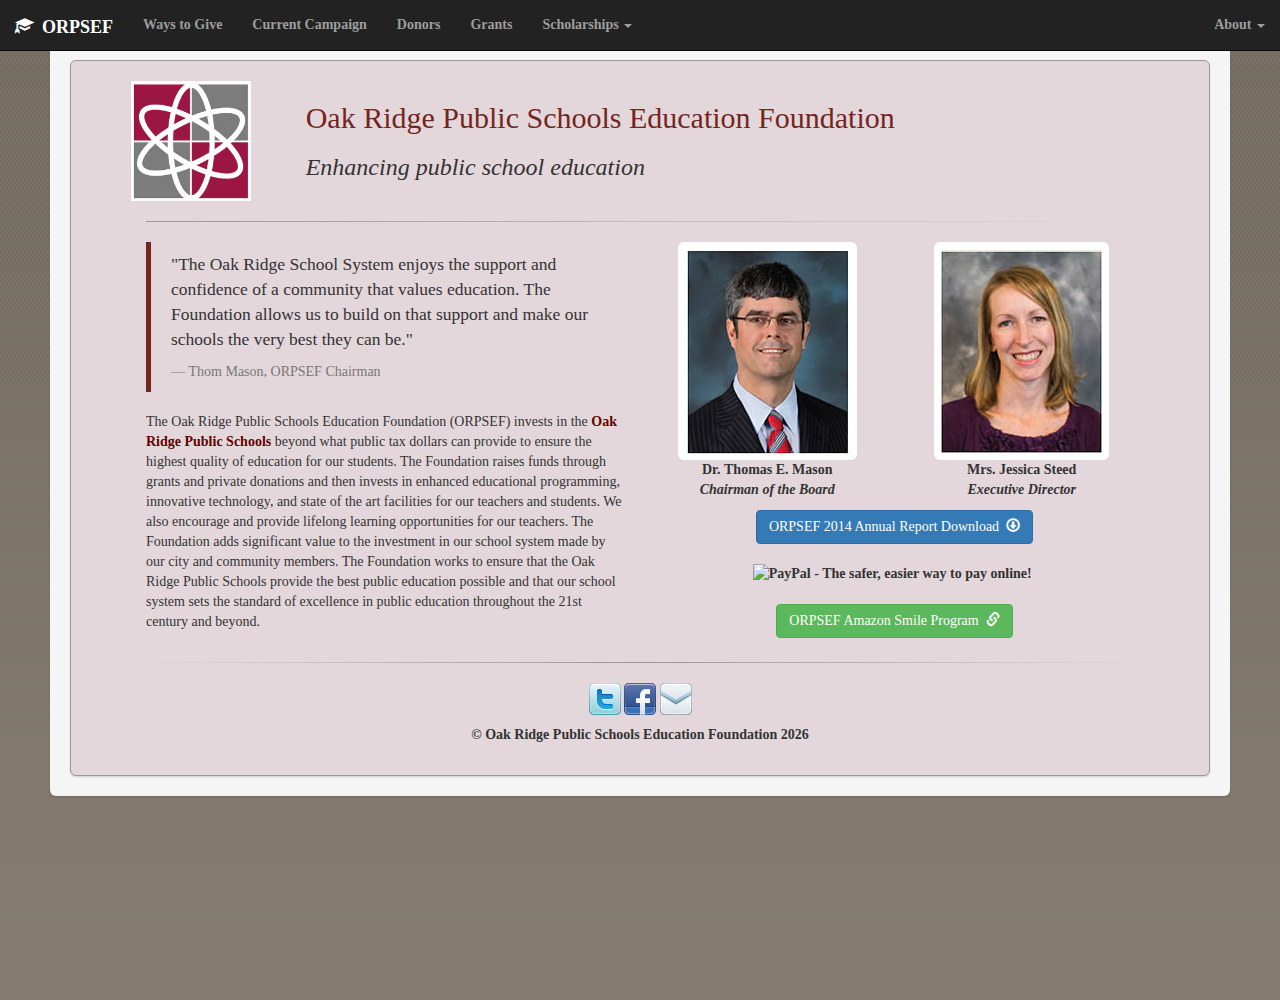
==== index.html @ 26414b1a "Another round of changes" ====
<!DOCTYPE html>
<html lang="en">
  <head>
    <meta charset="utf-8">
    <title>Welcome to ORPSEF.org</title>
    <meta name="viewport" content="width=device-width, initial-scale=1.0">
    <meta name="description" content="Oak Ridge Public Schools Education Foundation Website">
    <meta name="author" content="Chad A. Steed">

    <!-- Le styles -->
    <link href="./css/bootstrap.css" rel="stylesheet">
    <link href="./css/csteed.css" rel="stylesheet">
    <style type="text/css">
      body {
        padding-top: 40px;
        min-height: 1000px;
        /*padding-bottom: 40px;*/
      }
    </style>
    <!--<link href="./css/bootstrap-responsive.css" rel="stylesheet">-->

    <!-- Le HTML5 shim, for IE6-8 support of HTML5 elements -->
    <!--[if lt IE 9]>
      <script src="http://html5shim.googlecode.com/svn/trunk/html5.js"></script>
    <![endif]-->

    <!-- Le fav and touch icons -->
    <link rel="shortcut icon" href="./favicon.ico">
  </head>

  <body>

    <!-- Fixed navbar -->
    <nav class="navbar navbar-inverse navbar-fixed-top">
      <div class="container-fluid">
        <div class="navbar-header active">
          <button type="button" class="navbar-toggle collapsed" data-toggle="collapse" data-target="#navbar">
            <span class="sr-only">Toggle navigation</span>
            <span class="icon-bar"></span>
            <span class="icon-bar"></span>
            <span class="icon-bar"></span>
          </button>
          <a class="navbar-brand" href="./index.html"><span class="glyphicon glyphicon-education" aria-hidden="true"></span>&nbsp;&nbsp;ORPSEF</a>
        </div>

        <div id="navbar" class="navbar-collapse collapse" >
          <ul class="nav navbar-nav">
            <li><a href="./giving.html">Ways to Give</a></li>
            <li><a href="./campaign.html">Current Campaign</a></li>
            <li><a href="./donors.html">Donors</a></li>
            <li><a href="./grants.html">Grants</a></li>
            <li class="dropdown">
              <a href="#" class="dropdown-toggle" data-toggle="dropdown" role="button" aria-expanded="false">Scholarships <span class="caret"></span></a>
              <ul class="dropdown-menu" role="menu">
                <li><a href="./lawler_scholarship.html">Lawler Scholarship</a></li>
                <li><a href="./myrick_scholarship.html">Myrick Scholarship</a></li>
              </ul>
            </li>
          </ul>
          <ul class="nav navbar-nav navbar-right">
            <li class="dropdown">
              <a href="#" class="dropdown-toggle" data-toggle="dropdown" role="button" aria-expanded="false">About <span class="caret"></span></a>
              <ul class="dropdown-menu" role="menu">
                <li><a href="./board.html">Board of Directors</a></li>
                <li><a href="./mission.html">Our Mission</a></li>
                <li><a href="./history.html">Our History</a></li>
                <li><a href="./contact.html">Contact Us</a></li>
              </ul>
            </li>
          </ul>
        </div><!--/.nav-collapse -->
      </div>
    </nav>

    <div class="container">
      <div class="content">

      <!-- Main hero unit for a primary marketing message or call to action -->
      <div class="hero-unit" style = "background-color: #E4D7DB;">
        <div class="row">
          <div class="col-md-12">
            <div class="row">
              <div class="col-md-2">
                <img src="img/orpsef-logo2.png" width=120>
              </div>
              <div class="col-md-10">
                <h2>Oak Ridge Public Schools Education Foundation</h2>
                <h3><i>Enhancing public school education</i></h3>
              </div>
          </div>
          <div class="col-md-12">
            <hr class="soften">
          </div>
          <div class="col-md-6">
            <blockquote>
              <p>"The Oak Ridge School System enjoys the support and confidence of 
                a community that values education. The Foundation allows us to 
                build on that support and make our schools the very best they can be."</p>
              <footer>Thom Mason, ORPSEF Chairman</footer>
            </blockquote>

            <p>The Oak Ridge Public Schools Education Foundation (ORPSEF)
            invests in the <a href="http://www.ortn.edu/" target="_blank">Oak Ridge Public Schools</a> beyond what public tax dollars 
            can provide to ensure the highest quality of education for our students.  
            The Foundation raises funds 
            through grants and private donations and then invests in enhanced 
            educational programming, innovative technology, and state of the art facilities 
            for our teachers and students. We also encourage and provide lifelong 
            learning opportunities for our teachers. The Foundation adds significant 
            value to the investment in our school system made by our city and community 
            members.  The Foundation works to ensure that the Oak Ridge Public Schools 
            provide the best public education possible and that our school system 
            sets the standard of excellence in public 
            education throughout the 21st century and beyond.</p>
          </div>

          <div class="col-md-6">
            <div class="row">
              <div class="col-md-6">  
                <center>
                  <img class="img-rounded" src="img/ThomMason.jpg" alt="Dr. Thom Mason"/>
                  <div class="caption">
                    <p><strong>Dr.&nbsp;Thomas E.&nbsp;Mason</stong><br>
                    <i>Chairman of the Board</i>
                  </div>
                </center>
              </div>
              <div class="col-md-6">  
                <center>
                  <img class="img-rounded" src="img/JessicaSteed.jpg" alt="Mrs. Jessica Steed"/>
                  <div class="caption">
                    <p><strong>Mrs.&nbsp;Jessica Steed</stong><br>
                    <i>Executive Director</i>
                  </div>
                </center>
              </div>
            </div>
             
            <center> 
            <a href="./files/ORPSEF-Annual-Report-2014.pdf"><button type="button" class="btn btn-primary btn-large">ORPSEF 2014 Annual Report Download&nbsp;&nbsp;<span class="glyphicon glyphicon-download" aria-hidden="true"></span></button></a>

            <br><br>
            
            <form action="https://www.paypal.com/cgi-bin/webscr" method="post" target="_top">
            <input type="hidden" name="cmd" value="_s-xclick">
            <input type="hidden" name="hosted_button_id" value="KU9J97FRNHPN8">
            <input type="image" src="https://www.paypalobjects.com/en_US/i/btn/btn_donateCC_LG.gif" border="0" name="submit" alt="PayPal - The safer, easier way to pay online!">
            <img alt="" border="0" src="https://www.paypalobjects.com/en_US/i/scr/pixel.gif" width="1" height="1">
            </form>

            <br>

            <a href="http://smile.amazon.com/ch/62-1809810"><button type="button" class="btn btn-success btn-large">ORPSEF Amazon Smile Program&nbsp;&nbsp;<span class="glyphicon glyphicon-link" aria-hidden="true"></span></button></a>

            </center>
          </div>
        </div>
      </div>

      <hr class="soften-center"/>

      <footer>
        <center>
        <p>
            <a href="http://www.twitter.com/orpsef"><img title="Twitter" alt="Twitter" src="img/twitter.png"/></a></li>
            <a href="http://www.facebook.com/ORPSEF"><img title="Facebook" alt="Facebook" src="img/facebook.png"/></a></li>
            <a href="mailto:jessica.steed@orau.org"><img title="Email" alt="Email" src="img/email.png"/></a></li>
          </p>
        <p>
          &copy; Oak Ridge Public Schools Education Foundation
          <script type="text/javascript">
            document.write(new Date().getFullYear());
          </script>
        </p>
        </center>
      </footer>

      </div> <!-- /content -->
    </div> <!-- /container -->

    <!-- Le javascript
    ================================================== -->
    <!-- Placed at the end of the document so the pages load faster -->
    <script src="https://ajax.googleapis.com/ajax/libs/jquery/1.11.2/jquery.min.js"></script>
    <script src="./js/bootstrap.min.js"></script>
  </body>
</html>
---- css/csteed.css ----
a {
  color: #600;
  font-weight: bold;
}

html, body {
  background-color: #EEE;
  font-family: "Georgia", 'Helvetica Neue';
  background: #847b70 url(../img/bg.gif) repeat-x scroll center top;
}

.container > .content {
  background-color: whiteSmoke;
  /*background-color: #DAD1B9;*/
  padding: 20px;
  margin: 0 -20px;
  -webkit-border-radius: 0 0 6px 6px;
  -moz-border-radius: 0 0 6px 6px;
  border-radius: 0 0 6px 6px;
  -webkit-box-shadow: 0 1px 2px rgba(0,0,0,.15);
  -moz-box-shadow: 0 1px 2px rgba(0,0,0,.15);
  box-shadow: 0 1px 2px rgba(0,0,0,.15);
}

.page-header {
  /*background-color: whiteSmoke;*/
  background-color: rgb(115,38,30);
  padding: 20px 20px 10px;
  margin: -20px -20px 20px;
}

.page-header h1 {
  color: whiteSmoke;
}

.page-header h1 small {
  color: #BBB;
}

.navbar {
  font-family: 'Helvetica Neue';
}

/*.navbar {
  background-color: rgb(70,70,70);
  background-image: none;
  background-repeat: no-repeat;
  filter: none;
  border-color: rgb(50,50,50);
}
*/
/*.navbar a {
  color: blue;
}
*/
/*.navbar-fixed-top .brand {
  padding-right: 0;
  padding-left: 0;
  margin-left: 20px;
  float: right;
  font-weight: bold;
  color: #000;
  text-shadow: 0 1px 0 rgba(255,255,255,.1), 0 0 30px rgba(255,255,255,.125);
  -webkit-transition: all .2s linear;
     -moz-transition: all .2s linear;
          transition: all .2s linear;
}
.navbar-fixed-top .brand:hover {
  text-decoration: none;
}*/

/* Faded out hr */
hr.soften {
  height: 1px;
  /*margin: 54px 0;*/
  background-image: -webkit-linear-gradient(left, rgba(0,0,0,.3), rgba(0,0,0,0));
  background-image:    -moz-linear-gradient(left, rgba(0,0,0,.3), rgba(0,0,0,0));
  background-image:     -ms-linear-gradient(left, rgba(0,0,0,.3), rgba(0,0,0,0));
  background-image:      -o-linear-gradient(left, rgba(0,0,0,.3), rgba(0,0,0,0));
  border: 0;
}

hr.soften-center {
  height: 1px;
  /*margin: 54px 0;*/
  background-image: -webkit-linear-gradient(left, rgba(0,0,0,0), rgba(0,0,0,.3), rgba(0,0,0,0));
  background-image:    -moz-linear-gradient(left, rgba(0,0,0,0), rgba(0,0,0,.3), rgba(0,0,0,0));
  background-image:     -ms-linear-gradient(left, rgba(0,0,0,0), rgba(0,0,0,.3), rgba(0,0,0,0));
  background-image:      -o-linear-gradient(left, rgba(0,0,0,0), rgba(0,0,0,.3), rgba(0,0,0,0));
  border: 0;
}

.hero-unit {
  padding-top: 20px;
  padding-bottom: 20px;
  padding-left: 60px;
  padding-right: 60px;
  /*background-color: rgb(239, 232, 214);*/
  background-color: whiteSmoke;
  border: 1px #999 solid;
  -webkit-border-radius: 6px 6px 6px 6px;
  -moz-border-radius: 6px 6px 6px 6px;
  border-radius: 6px 6px 6px 6px;
  -webkit-box-shadow: 0 1px 2px rgba(0,0,0,.15);
  -moz-box-shadow: 0 1px 2px rgba(0,0,0,.15);
  box-shadow: 0 1px 2px rgba(0,0,0,.15);
}

.hero-unit h1 {
  font-size: 50px;
  font-weight: 400;
  color:  rgb(115,38,30);
}

.hero-unit h2 {
  font-family: "Georgia";
  font-weight: 400;
  /*font-variant: small-caps;*/
  color: rgb(115,38,30);
}

.hero-unit h3 {
  font-family: "Georgia";
}

.right {
  margin-left: 4px;
  float: right;
}

.name {
font-variant: small-caps;
font-size: 1.5em;
margin-top: -1px;
letter-spacing: 0.065em;
}

blockquote {
  border-left-color: rgb(115,38,30);
}

div.footer ul {
   clear: both;
   float: left;
}

div.footer li {
   float: left;
   padding-right: 10px;
}
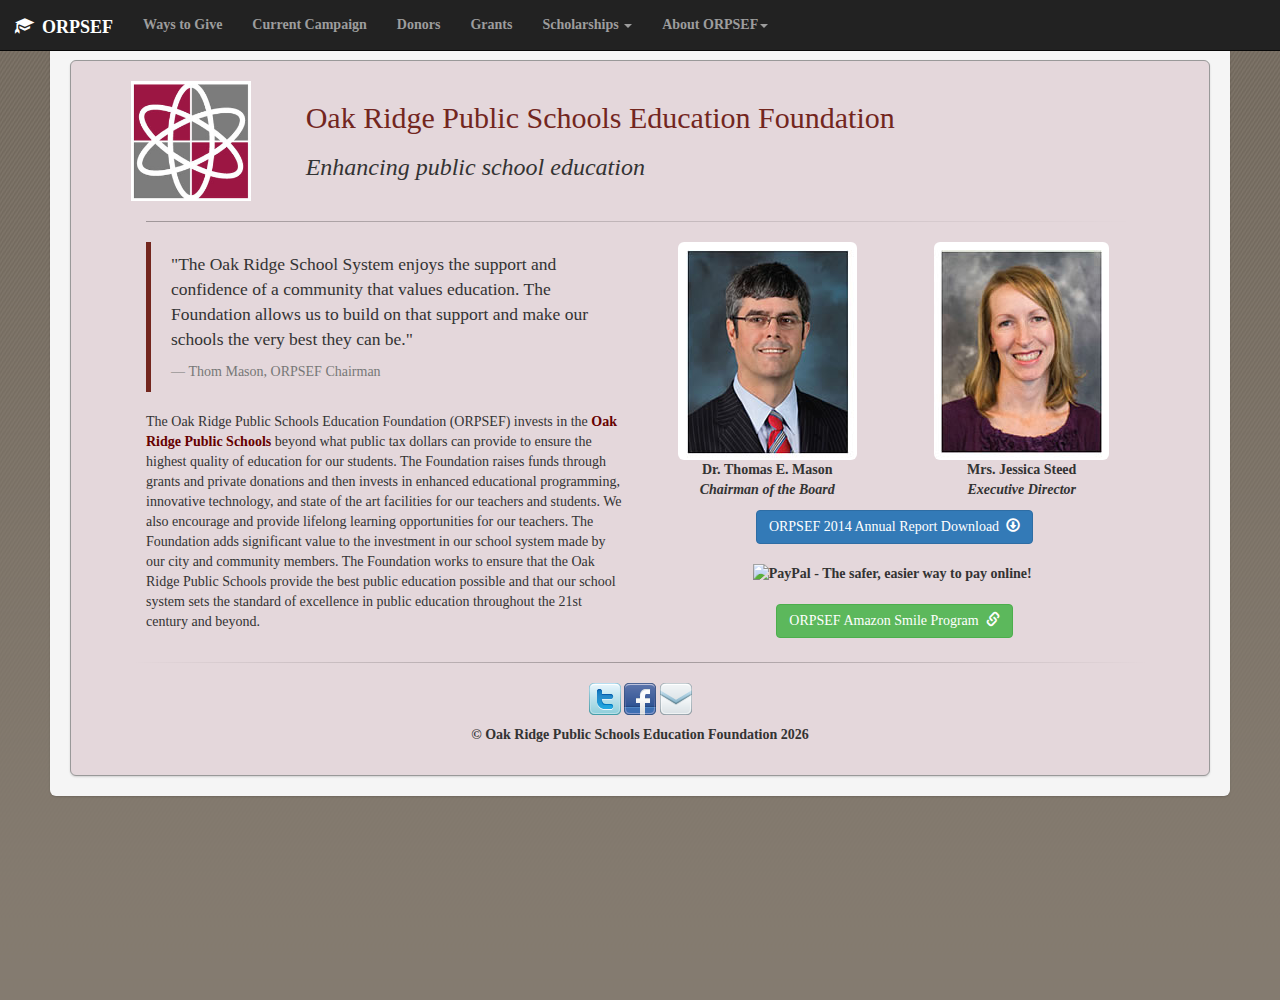
==== commit de401214: "Moved About button on nav bar" ====
--- a/index.html
+++ b/index.html
@@ -57,10 +57,8 @@
                 <li><a href="./myrick_scholarship.html">Myrick Scholarship</a></li>
               </ul>
             </li>
-          </ul>
-          <ul class="nav navbar-nav navbar-right">
             <li class="dropdown">
-              <a href="#" class="dropdown-toggle" data-toggle="dropdown" role="button" aria-expanded="false">About <span class="caret"></span></a>
+              <a href="#" class="dropdown-toggle" data-toggle="dropdown" role="button" aria-expanded="false">About ORPSEF<span class="caret"></span></a>
               <ul class="dropdown-menu" role="menu">
                 <li><a href="./board.html">Board of Directors</a></li>
                 <li><a href="./mission.html">Our Mission</a></li>
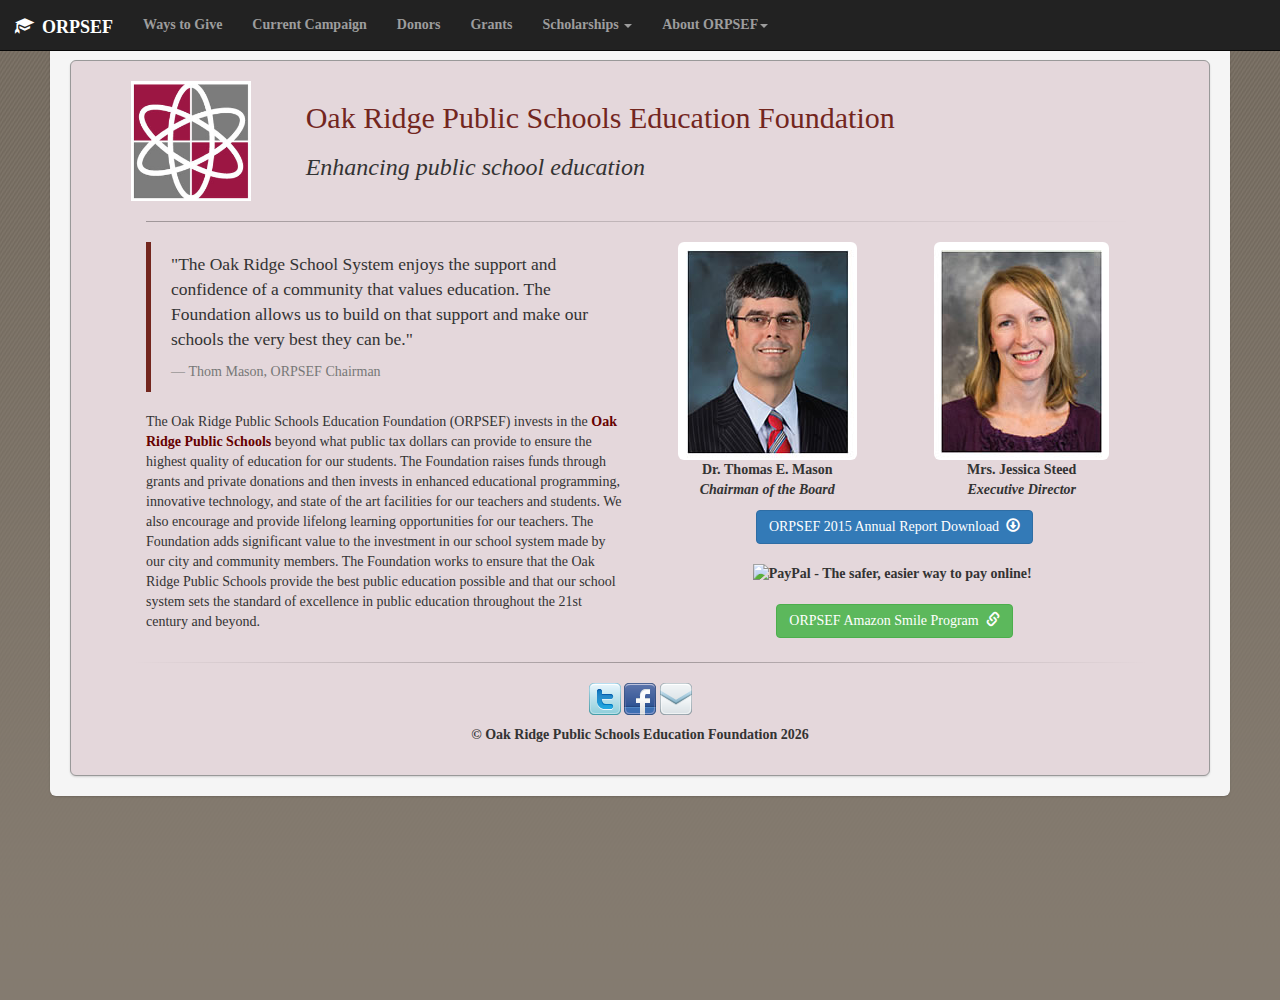
==== commit eb9a2e0f: "Added 2015 annual report; updated board of directors" ====
--- a/index.html
+++ b/index.html
@@ -92,30 +92,30 @@
           </div>
           <div class="col-md-6">
             <blockquote>
-              <p>"The Oak Ridge School System enjoys the support and confidence of 
-                a community that values education. The Foundation allows us to 
+              <p>"The Oak Ridge School System enjoys the support and confidence of
+                a community that values education. The Foundation allows us to
                 build on that support and make our schools the very best they can be."</p>
               <footer>Thom Mason, ORPSEF Chairman</footer>
             </blockquote>
 
             <p>The Oak Ridge Public Schools Education Foundation (ORPSEF)
-            invests in the <a href="http://www.ortn.edu/" target="_blank">Oak Ridge Public Schools</a> beyond what public tax dollars 
-            can provide to ensure the highest quality of education for our students.  
-            The Foundation raises funds 
-            through grants and private donations and then invests in enhanced 
-            educational programming, innovative technology, and state of the art facilities 
-            for our teachers and students. We also encourage and provide lifelong 
-            learning opportunities for our teachers. The Foundation adds significant 
-            value to the investment in our school system made by our city and community 
-            members.  The Foundation works to ensure that the Oak Ridge Public Schools 
-            provide the best public education possible and that our school system 
-            sets the standard of excellence in public 
+            invests in the <a href="http://www.ortn.edu/" target="_blank">Oak Ridge Public Schools</a> beyond what public tax dollars
+            can provide to ensure the highest quality of education for our students.
+            The Foundation raises funds
+            through grants and private donations and then invests in enhanced
+            educational programming, innovative technology, and state of the art facilities
+            for our teachers and students. We also encourage and provide lifelong
+            learning opportunities for our teachers. The Foundation adds significant
+            value to the investment in our school system made by our city and community
+            members.  The Foundation works to ensure that the Oak Ridge Public Schools
+            provide the best public education possible and that our school system
+            sets the standard of excellence in public
             education throughout the 21st century and beyond.</p>
           </div>
 
           <div class="col-md-6">
             <div class="row">
-              <div class="col-md-6">  
+              <div class="col-md-6">
                 <center>
                   <img class="img-rounded" src="img/ThomMason.jpg" alt="Dr. Thom Mason"/>
                   <div class="caption">
@@ -124,7 +124,7 @@
                   </div>
                 </center>
               </div>
-              <div class="col-md-6">  
+              <div class="col-md-6">
                 <center>
                   <img class="img-rounded" src="img/JessicaSteed.jpg" alt="Mrs. Jessica Steed"/>
                   <div class="caption">
@@ -134,12 +134,12 @@
                 </center>
               </div>
             </div>
-             
-            <center> 
-            <a href="./files/ORPSEF-Annual-Report-2014.pdf"><button type="button" class="btn btn-primary btn-large">ORPSEF 2014 Annual Report Download&nbsp;&nbsp;<span class="glyphicon glyphicon-download" aria-hidden="true"></span></button></a>
+
+            <center>
+            <a href="./files/ORPSEF-Annual-Report-2015.pdf"><button type="button" class="btn btn-primary btn-large">ORPSEF 2015 Annual Report Download&nbsp;&nbsp;<span class="glyphicon glyphicon-download" aria-hidden="true"></span></button></a>
 
             <br><br>
-            
+
             <form action="https://www.paypal.com/cgi-bin/webscr" method="post" target="_top">
             <input type="hidden" name="cmd" value="_s-xclick">
             <input type="hidden" name="hosted_button_id" value="KU9J97FRNHPN8">
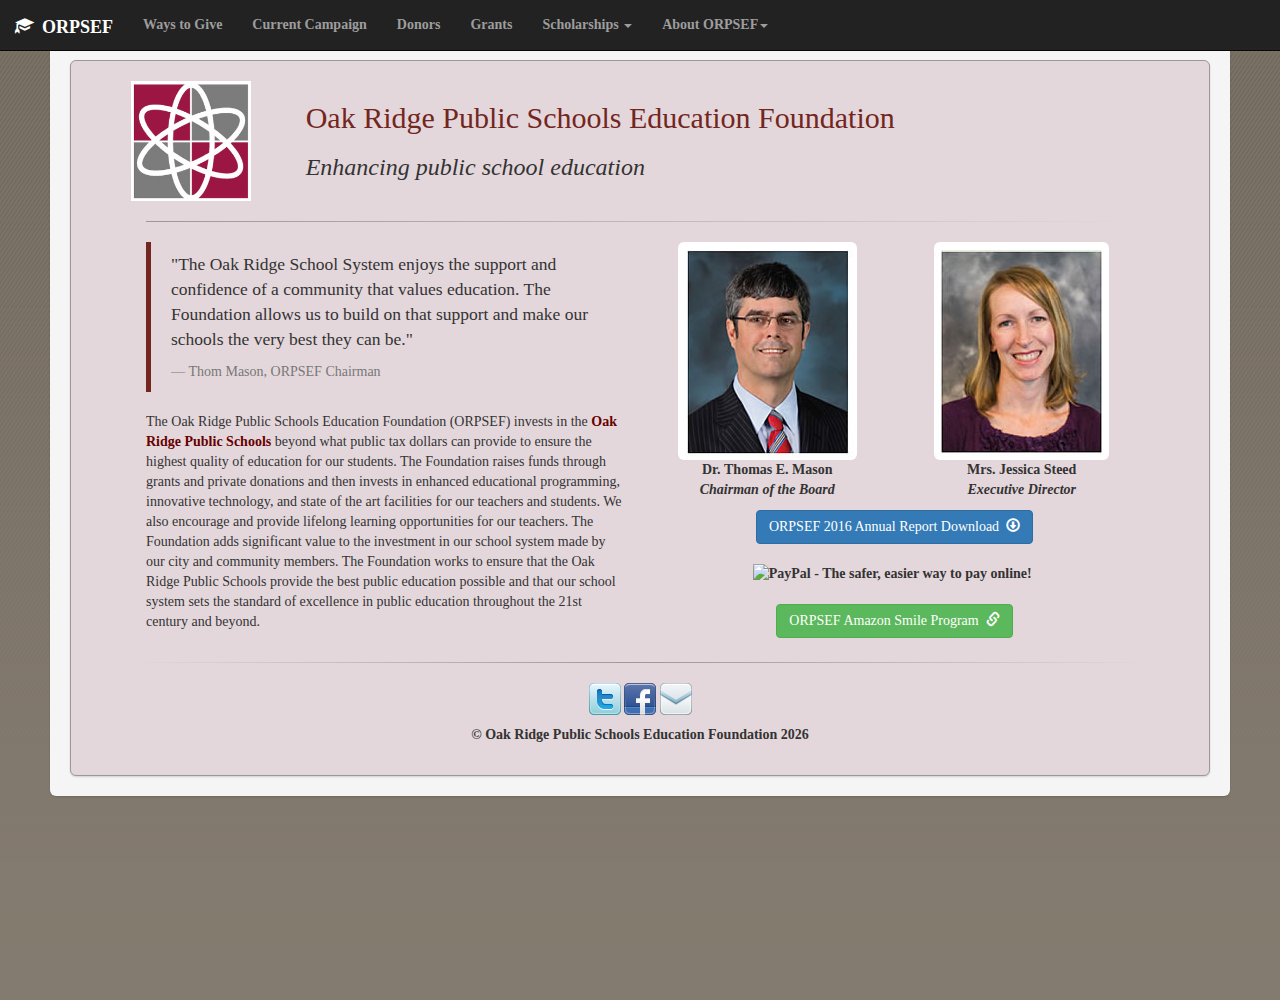
==== commit 6dd08242: "Added new Annual report for 2016 and updated links" ====
--- a/index.html
+++ b/index.html
@@ -136,7 +136,7 @@
             </div>
 
             <center>
-            <a href="./files/ORPSEF-Annual-Report-2015.pdf"><button type="button" class="btn btn-primary btn-large">ORPSEF 2015 Annual Report Download&nbsp;&nbsp;<span class="glyphicon glyphicon-download" aria-hidden="true"></span></button></a>
+            <a href="./files/ORPSEF-Annual-Report-2016.pdf"><button type="button" class="btn btn-primary btn-large">ORPSEF 2016 Annual Report Download&nbsp;&nbsp;<span class="glyphicon glyphicon-download" aria-hidden="true"></span></button></a>
 
             <br><br>
 
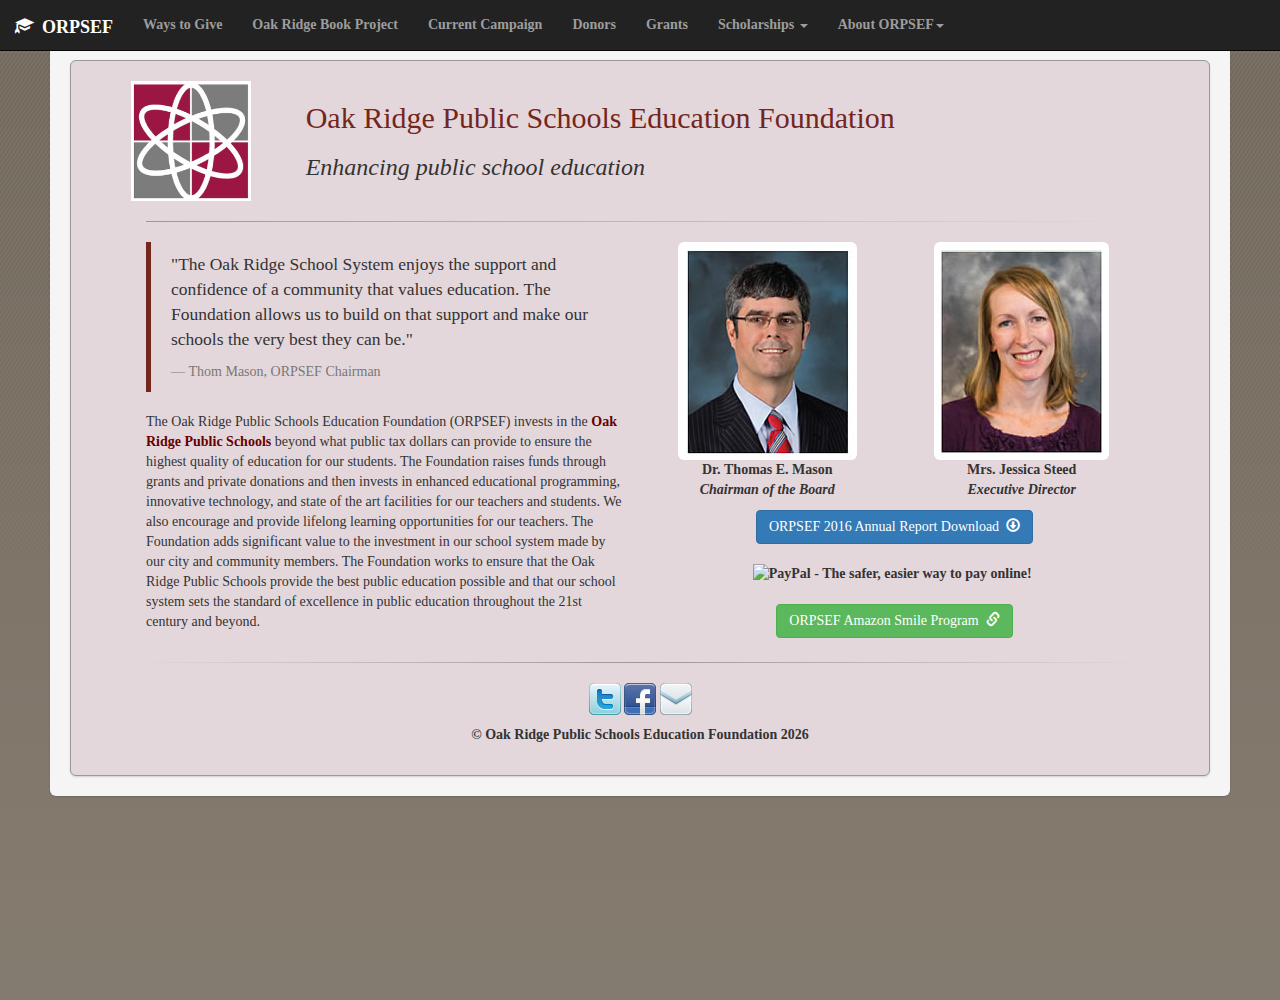
==== commit c8ddc6b0: "Added book project page" ====
--- a/index.html
+++ b/index.html
@@ -47,6 +47,7 @@
         <div id="navbar" class="navbar-collapse collapse" >
           <ul class="nav navbar-nav">
             <li><a href="./giving.html">Ways to Give</a></li>
+            <li><a href="./book.html">Oak Ridge Book Project</a></li>
             <li><a href="./campaign.html">Current Campaign</a></li>
             <li><a href="./donors.html">Donors</a></li>
             <li><a href="./grants.html">Grants</a></li>
@@ -163,7 +164,7 @@
         <p>
             <a href="http://www.twitter.com/orpsef"><img title="Twitter" alt="Twitter" src="img/twitter.png"/></a></li>
             <a href="http://www.facebook.com/ORPSEF"><img title="Facebook" alt="Facebook" src="img/facebook.png"/></a></li>
-            <a href="mailto:jessica.steed@orau.org"><img title="Email" alt="Email" src="img/email.png"/></a></li>
+            <a href="mailto:jessica.steed@orpsef.org"><img title="Email" alt="Email" src="img/email.png"/></a></li>
           </p>
         <p>
           &copy; Oak Ridge Public Schools Education Foundation
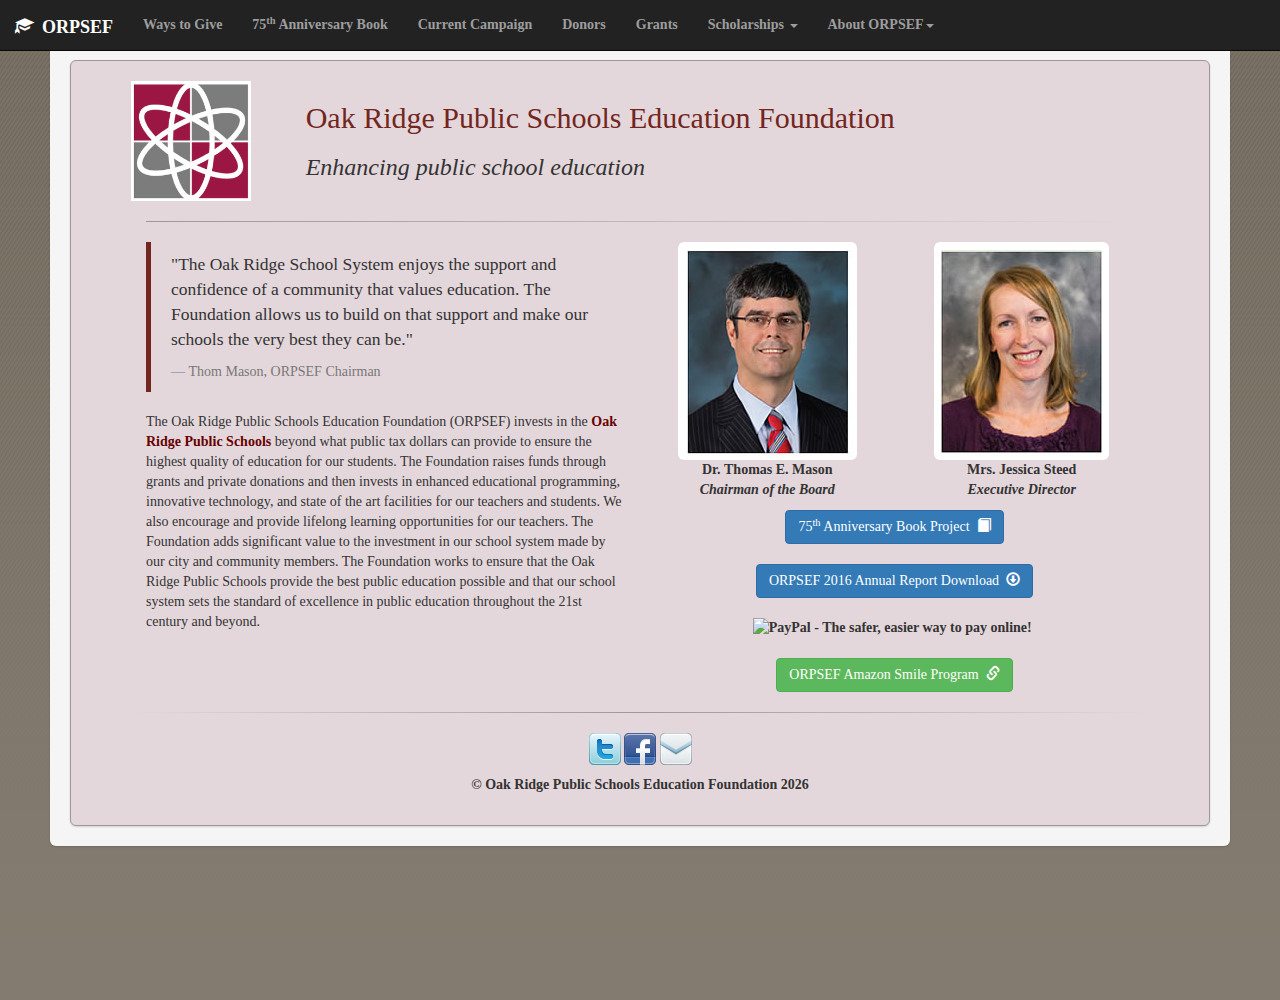
==== commit 32dee8f4: "Changed book page navigation button title; Added button on index.html to book project" ====
--- a/index.html
+++ b/index.html
@@ -47,7 +47,7 @@
         <div id="navbar" class="navbar-collapse collapse" >
           <ul class="nav navbar-nav">
             <li><a href="./giving.html">Ways to Give</a></li>
-            <li><a href="./book.html">Oak Ridge Book Project</a></li>
+            <li><a href="./book.html">75<sup>th</sup> Anniversary Book</a></li>
             <li><a href="./campaign.html">Current Campaign</a></li>
             <li><a href="./donors.html">Donors</a></li>
             <li><a href="./grants.html">Grants</a></li>
@@ -137,6 +137,10 @@
             </div>
 
             <center>
+            <a href="./book.html"><button type="button" class="btn btn-primary btn-large">75<sup>th</sup> Anniversary Book Project&nbsp;&nbsp;<span class="glyphicon glyphicon-book" aria-hidden="true"></span></button></a>
+
+            <br><br>
+
             <a href="./files/ORPSEF-Annual-Report-2016.pdf"><button type="button" class="btn btn-primary btn-large">ORPSEF 2016 Annual Report Download&nbsp;&nbsp;<span class="glyphicon glyphicon-download" aria-hidden="true"></span></button></a>
 
             <br><br>
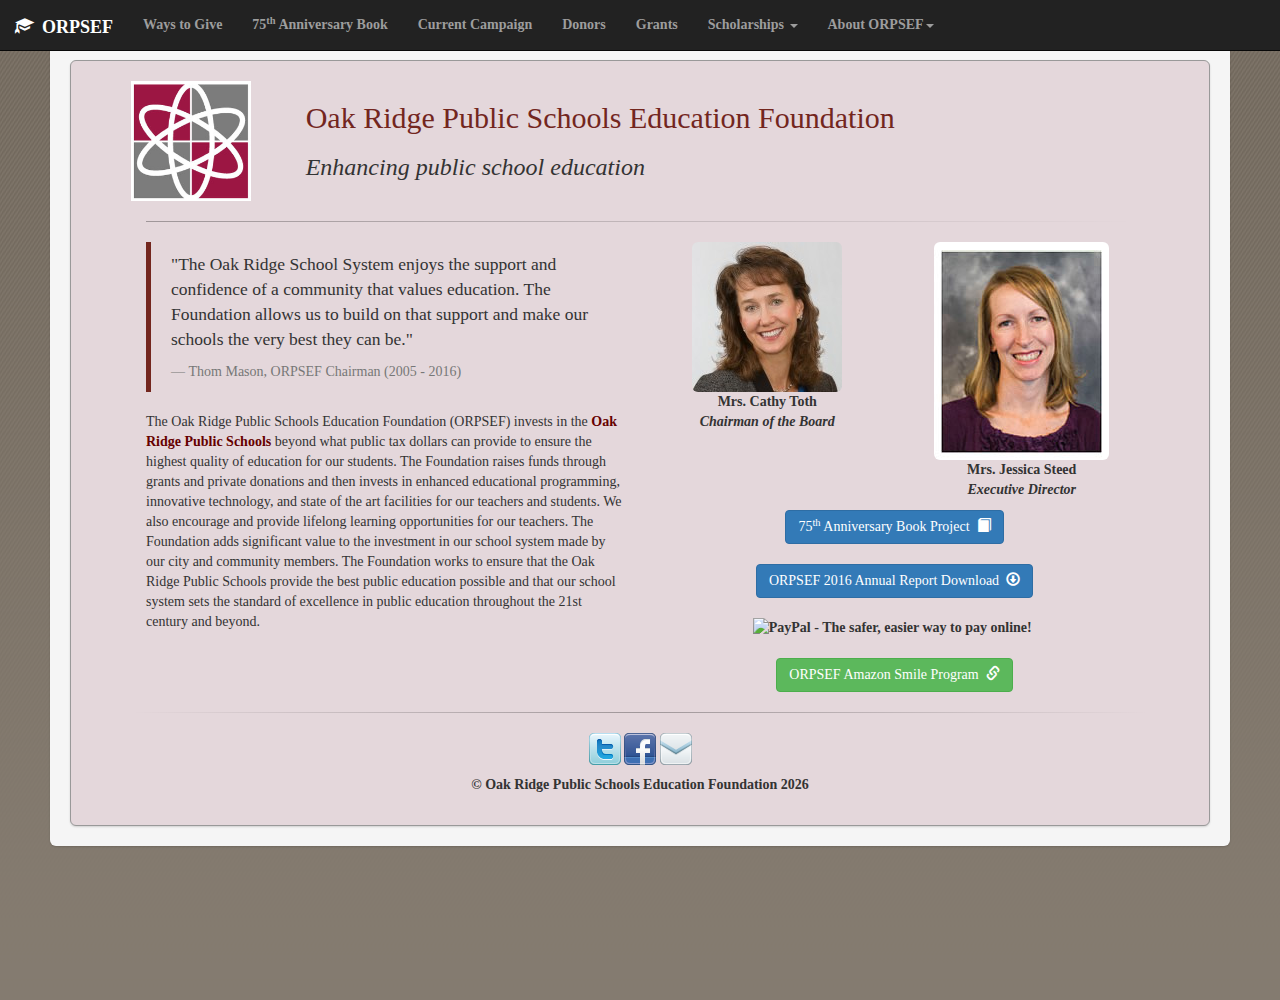
==== commit 3bef4c42: "Several updates for 2017" ====
--- a/index.html
+++ b/index.html
@@ -96,7 +96,7 @@
               <p>"The Oak Ridge School System enjoys the support and confidence of
                 a community that values education. The Foundation allows us to
                 build on that support and make our schools the very best they can be."</p>
-              <footer>Thom Mason, ORPSEF Chairman</footer>
+              <footer>Thom Mason, ORPSEF Chairman (2005 - 2016)</footer>
             </blockquote>
 
             <p>The Oak Ridge Public Schools Education Foundation (ORPSEF)
@@ -118,9 +118,9 @@
             <div class="row">
               <div class="col-md-6">
                 <center>
-                  <img class="img-rounded" src="img/ThomMason.jpg" alt="Dr. Thom Mason"/>
+                  <img class="img-rounded" src="img/CathyToth.jpg" alt="Mrs. Cathy Toth"/>
                   <div class="caption">
-                    <p><strong>Dr.&nbsp;Thomas E.&nbsp;Mason</stong><br>
+                    <p><strong>Mrs.&nbsp;Cathy Toth</stong><br>
                     <i>Chairman of the Board</i>
                   </div>
                 </center>
